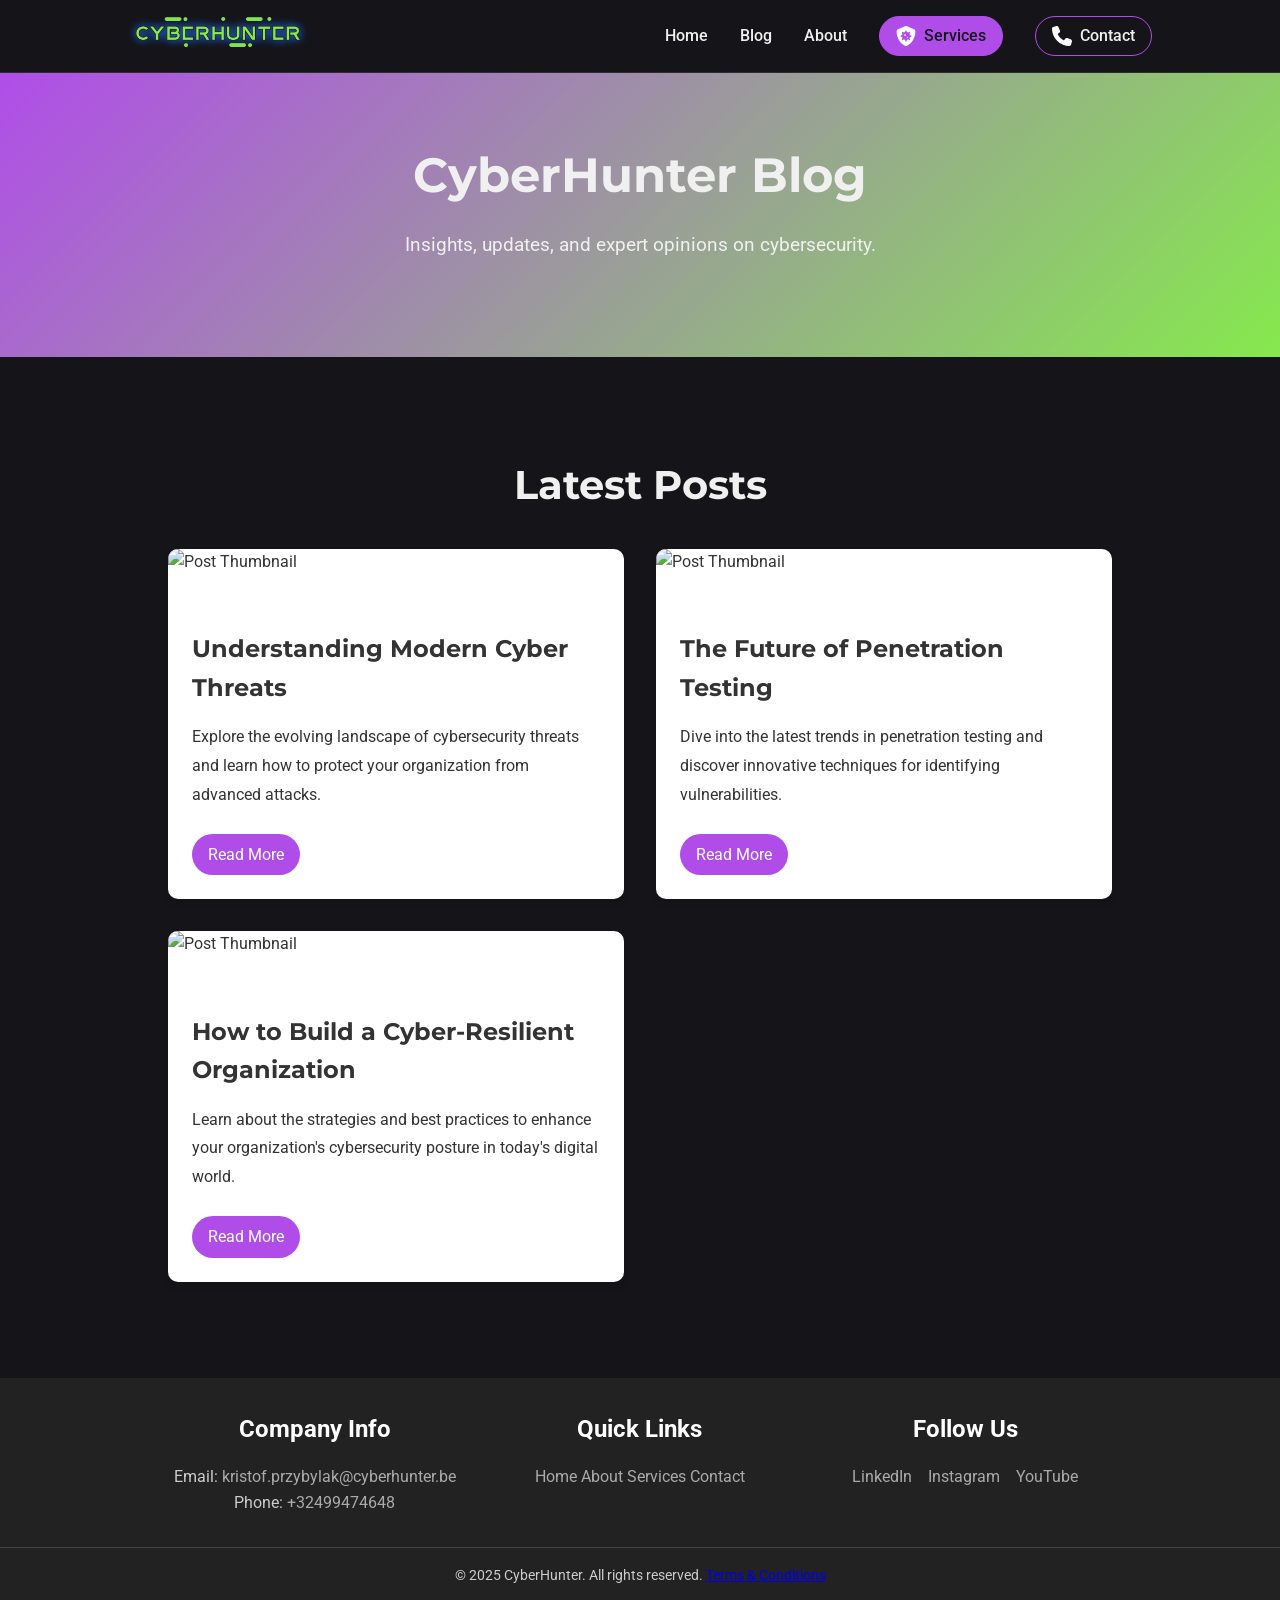
==== blog.html @ 6d6e43db "P111" ====
<!DOCTYPE html>
<html lang="en">
<head>
  <meta charset="UTF-8">
  <meta name="viewport" content="width=device-width, initial-scale=1.0">
  <title>CyberHunter Blog</title>
  <link rel="stylesheet" href="assets/css/index.css">
  <!-- Google Fonts -->
  <link rel="preconnect" href="https://fonts.googleapis.com">
  <link rel="preconnect" href="https://fonts.gstatic.com" crossorigin>
  <link href="https://fonts.googleapis.com/css2?family=Roboto:wght@300;400;500;700&family=Montserrat:wght@400;600&display=swap" rel="stylesheet">
</head>
<body>
  <header class="header">
    <nav class="navbar">
      <div class="logo">
        <img src="assets/cyberHunter.png" alt="CyberHunter Logo">
      </div>
      <ul class="nav-links">
        <li><a href="index.html">Home</a></li>
        <li><a href="blog.html">Blog</a></li>
        <li><a href="index.html#About">About</a></li>
        <li class="contact fill">
          <a href="index.html#offers">
            <img src="assets/shield-virus.svg" alt="Services Icon" class="nav-icon">
            <span>Services</span>
          </a>
        </li>
        <li class="contact">
          <a href="mailto:kristof.przybylak@cyberhunter.be">
            <img src="assets/phone.svg" alt="Contact Icon" class="nav-icon">
            <span>Contact</span>
          </a>
        </li>
      </ul>
      <div class="burger">
        <div class="line"></div>
        <div class="line"></div>
        <div class="line"></div>
      </div>
    </nav>
    <div class="hero blog-hero">
      <div class="hero-content">
        <h1>CyberHunter Blog</h1>
        <p>Insights, updates, and expert opinions on cybersecurity.</p>
      </div>
    </div>
  </header>

  <main>
    <!-- Blog Posts Section -->
    <section class="blog-posts-section">
      <div class="container">
        <h2>Latest Posts</h2>
        <div class="blog-posts-grid">
          <!-- Blog Post 1 -->
          <article class="blog-post">
            <img src="assets/blog1.jpg" alt="Post Thumbnail">
            <div class="post-content">
              <h3>Understanding Modern Cyber Threats</h3>
              <p>Explore the evolving landscape of cybersecurity threats and learn how to protect your organization from advanced attacks.</p>
              <a href="blogs/testPost.html" class="read-more">Read More</a>
            </div>
          </article>
          <!-- Blog Post 2 -->
          <article class="blog-post">
            <img src="assets/blog2.jpg" alt="Post Thumbnail">
            <div class="post-content">
              <h3>The Future of Penetration Testing</h3>
              <p>Dive into the latest trends in penetration testing and discover innovative techniques for identifying vulnerabilities.</p>
              <a href="#" class="read-more">Read More</a>
            </div>
          </article>
          <!-- Blog Post 3 -->
          <article class="blog-post">
            <img src="assets/blog3.jpg" alt="Post Thumbnail">
            <div class="post-content">
              <h3>How to Build a Cyber-Resilient Organization</h3>
              <p>Learn about the strategies and best practices to enhance your organization's cybersecurity posture in today's digital world.</p>
              <a href="#" class="read-more">Read More</a>
            </div>
          </article>
        </div>
      </div>
    </section>
  </main>

  <footer class="footer">
    <div class="container footer-container">
      <div class="footer-column">
        <h3>Company Info</h3>
        <p>Email: <a href="mailto:kristof.przybylak@cyberhunter.be">kristof.przybylak@cyberhunter.be</a></p>
        <p>Phone: <a href="tel:+32499474648">+32499474648</a></p>
      </div>
      <div class="footer-column">
        <h3>Quick Links</h3>
        <a href="index.html">Home</a>
        <a href="#About">About</a>
        <a href="#offers">Services</a>
        <a href="mailto:kristof.przybylak@cyberhunter.be">Contact</a>
      </div>
      <div class="footer-column">
        <h3>Follow Us</h3>
        <div class="social-icons">
          <a href="https://www.linkedin.com/in/kristof-przybylak-a76785127/" target="_blank">LinkedIn</a>
          <a href="https://www.instagram.com" target="_blank">Instagram</a>
          <a href="https://www.youtube.com/@CyberSquad-JoinTheSquad" target="_blank">YouTube</a>
        </div>
      </div>
    </div>
    <div class="footer-bottom">
      <p>&copy; 2025 CyberHunter. All rights reserved. <a href="#">Terms &amp; Conditions</a></p>
    </div>
  </footer>
</body>
</html>
---- assets/css/index.css ----
/* CSS Variables & Global Styles */
:root {
  --primary-bg: #151519;
  --secondary-bg: #1f1f22;
  --accent-purple: #B04DE9;
  --accent-green: #86e94d;
  --light-text: #f0f0f0;
  --dark-text: #333;
  --footer-bg: #222;
  --transition: 0.3s;
  --font-primary: 'Roboto', sans-serif;
  --font-secondary: 'Montserrat', sans-serif;
}
html, body {
  overflow-x: hidden;
}
* {
  box-sizing: border-box;
  margin: 0;
  padding: 0;
  scroll-behavior: smooth;
}

body {
  background-color: var(--primary-bg);
  font-family: var(--font-primary);
  color: var(--light-text);
  line-height: 1.6;
}

/* Navbar Styles */
.navbar {
  display: flex;
  justify-content: space-between;
  align-items: center;
  padding: 1rem 10%;
  background-color: var(--primary-bg);
  border-bottom: 1px solid rgba(255, 255, 255, 0.1);
}

.logo img {
  width: 180px;
  transition: transform 0.3s;
}

.logo img:hover {
  transform: scale(1.05);
}

.nav-links {
  list-style: none;
  display: flex;
  gap: 2rem;
  align-items: center;
}

.nav-links li a {
  display: flex;
  align-items: center;
  gap: 0.5rem;
  font-size: 1rem;
  font-weight: 500;
  text-decoration: none;
  color: var(--light-text);
  transition: color 0.3s;
}

.nav-links li a:hover {
  color: var(--accent-purple);
}

/* Stijl voor de iconen in de navbar */
.nav-links li img.nav-icon {
  width: 20px;
  height: 20px;
  object-fit: contain;
  transition: filter 0.3s;
  filter: brightness(0) invert(1);
}

.nav-links li a:hover img.nav-icon {
  filter: brightness(0) invert(0.6);
}

/* Contact Buttons */
.contact {
  border: 1px solid var(--accent-purple);
  border-radius: 30px;
  padding: 0.4rem 1rem;
}

.contact.fill {
  background-color: var(--accent-purple);
  color: var(--primary-bg);
}

.contact.fill a {
  color: var(--primary-bg);
}

.contact:hover,
.contact.fill:hover {
  background-color: var(--accent-purple);
}

/* Burger-menu (voor mobiele weergave) */
.burger {
  display: none;
  flex-direction: column;
  gap: 4px;
  cursor: pointer;
}

.burger .line {
  width: 25px;
  height: 3px;
  background: var(--light-text);
  transition: background 0.3s;
}


/* Hero Section */
.hero {
  background: linear-gradient(135deg, var(--accent-purple), var(--accent-green));
  padding: 4rem 10%;
  text-align: center;
}

.hero-content h1 {
  font-size: 3rem;
  font-family: var(--font-secondary);
  margin-bottom: 1rem;
}

.hero-content p {
  font-size: 1.2rem;
  margin-bottom: 2rem;
}

.cta-button {
  background-color: var(--light-text);
  color: var(--primary-bg);
  padding: 0.8rem 1.5rem;
  text-decoration: none;
  font-weight: 600;
  border-radius: 30px;
  transition: background-color var(--transition);
}

.cta-button:hover {
  background-color: var(--accent-purple);
}

/* Container */
.container {
  max-width: 1200px;
  margin: 0 auto;
  padding: 2rem 10%;
}

/* About Section */
.about-section {
  padding: 4rem 0;
  background-color: var(--secondary-bg);
}

.about-container {
  display: flex;
  align-items: center;
  gap: 2rem;
  flex-wrap: wrap;
}

.about-image img {
  width: 100%;
  max-width: 400px;
  border-radius: 10px;
}

.about-text {
  flex: 1;
}

.about-text h2 {
  font-size: 2.5rem;
  font-family: var(--font-secondary);
  margin-bottom: 1rem;
}

.about-text p {
  font-size: 1.1rem;
}

/* Features Section */
.features-section {
  padding: 4rem 0;
}

.features-section h2 {
  text-align: center;
  font-size: 2.5rem;
  font-family: var(--font-secondary);
  margin-bottom: 2rem;
}

.features-grid {
  display: grid;
  grid-template-columns: repeat(auto-fit, minmax(280px, 1fr));
  gap: 2rem;
}

.feature-card {
  background-color: var(--secondary-bg);
  padding: 2rem;
  border-radius: 10px;
  box-shadow: 0 4px 6px rgba(0,0,0,0.1);
  transition: transform var(--transition);
}

.feature-card:hover {
  transform: translateY(-5px);
}

.feature-card h3 {
  font-size: 1.8rem;
  margin-bottom: 1rem;
  font-family: var(--font-secondary);
  color: var(--accent-green);
}

.feature-card p {
  font-size: 1rem;
}

/* Services Section */
.services-section {
  padding: 4rem 0;
  background-color: var(--secondary-bg); /* Zorgt voor een rustige achtergrond, pas dit eventueel aan voor meer contrast */
}

.services-section h2 {
  text-align: center;
  font-size: 2.5rem;
  font-family: var(--font-secondary);
  margin-bottom: 2rem;
  color: var(--light-text);
}

.services-grid {
  display: grid;
  grid-template-columns: repeat(auto-fit, minmax(300px, 1fr));
  gap: 2rem;
}

.service-card {
  background-color: #fff;
  color: var(--dark-text);
  padding: 2rem;
  border-radius: 10px;
  box-shadow: 0 6px 12px rgba(0, 0, 0, 0.1);
  transition: transform 0.3s ease, box-shadow 0.3s ease;
}

.service-card:hover {
  transform: translateY(-10px);
  box-shadow: 0 10px 20px rgba(0, 0, 0, 0.15);
}

.service-card h3 {
  font-family: var(--font-secondary);
  font-size: 1.8rem;
  margin-bottom: 1rem;
}

.service-card p {
  font-size: 1rem;
  margin-bottom: 1rem;
  line-height: 1.5;
}

.service-card .price {
  font-weight: bold;
  margin-bottom: 1rem;
  color: var(--accent-green);
}

.contact-btn {
  display: inline-block;
  background-color: var(--accent-purple);
  color: #fff;
  padding: 0.7rem 1.2rem;
  text-decoration: none;
  border-radius: 30px;
  transition: background-color 0.3s ease;
}

.contact-btn:hover {
  background-color: var(--accent-green);
}


/* Carousel Section */
.carousel-section {
  padding: 4rem 0;
}

.swiper-container {
  width: 100%;
  padding: 2rem 0;
}

.swiper-slide {
  display: flex;
  justify-content: center;
  align-items: center;
}

.swiper-slide img {
  width: 80%;
  max-width: 200px;
  transition: transform var(--transition);
}

.swiper-slide:hover img {
  transform: scale(1.1);
}

/* Footer */
.footer {
  background-color: var(--footer-bg);
  color: #ccc;
  padding: 2rem 0;
  text-align: center;
}

.footer-container {
  display: flex;
  flex-wrap: wrap;
  justify-content: space-between;
  padding: 0 10%;
  gap: 2rem;
  margin-bottom: 2rem;
}

.footer-column {
  flex: 1;
  min-width: 200px;
}

.footer-column h3 {
  font-size: 1.5rem;
  margin-bottom: 1rem;
  color: #fff;
}

.footer-column a {
  color: #aaa;
  text-decoration: none;
  transition: color var(--transition);
}

.footer-column a:hover {
  color: var(--accent-purple);
}

.social-icons {
  display: flex;
  gap: 1rem;
  justify-content: center;
}

.footer-bottom {
  border-top: 1px solid #444;
  padding-top: 1rem;
  font-size: 0.9rem;
}

/* Responsive Styles */
@media (max-width: 768px) {
  .navbar {
    flex-direction: column;
  }
  .nav-links {
    display: none;
  }
  .burger {
    display: flex;
  }
  .about-container {
    flex-direction: column;
  }
  .footer-container {
    flex-direction: column;
    align-items: center;
  }
}


/* Operators Section */
.operators-section {
  padding: 4rem 0;
  background: linear-gradient(135deg, #1a1a1e, #23232b); /* Unieke gradient voor operators */
}

.operators-section h2 {
  text-align: center;
  font-size: 2.5rem;
  font-family: var(--font-secondary);
  margin-bottom: 2rem;
  color: var(--light-text);
}

.operators-grid {
  display: grid;
  grid-template-columns: repeat(auto-fit, minmax(250px, 1fr));
  gap: 2rem;
}

.operator-card {
  background-color: var(--secondary-bg);
  padding: 1.5rem;
  border-radius: 10px;
  text-align: center;
  transition: transform var(--transition), box-shadow var(--transition);
  box-shadow: 0 4px 6px rgba(0, 0, 0, 0.2);
}

.operator-card:hover {
  transform: translateY(-5px);
  box-shadow: 0 8px 12px rgba(0, 0, 0, 0.3);
}

.operator-card img {
  width: 120px;
  height: 120px;
  object-fit: cover;
  border-radius: 50%;
  border: 3px solid var(--accent-purple);
  margin-bottom: 1rem;
}

.operator-card h3 {
  font-size: 1.5rem;
  font-family: var(--font-secondary);
  margin-bottom: 0.5rem;
  color: var(--accent-green);
}

.operator-card p {
  font-size: 1rem;
  color: var(--light-text);
}











/* Blog Posts Section */
.blog-posts-section {
  padding: 4rem 0;
  background-color: var(--primary-bg);
}

.blog-posts-section h2 {
  text-align: center;
  font-size: 2.5rem;
  font-family: var(--font-secondary);
  margin-bottom: 2rem;
  color: var(--light-text);
}

.blog-posts-grid {
  display: grid;
  grid-template-columns: repeat(auto-fit, minmax(300px, 1fr));
  gap: 2rem;
}

.blog-post {
  background-color: #fff;
  color: var(--dark-text);
  border-radius: 10px;
  overflow: hidden;
  box-shadow: 0 4px 6px rgba(0, 0, 0, 0.1);
  transition: transform 0.3s ease;
}

.blog-post:hover {
  transform: translateY(-5px);
}

.blog-post img {
  width: 100%;
  height: auto;
  display: block;
}

.post-content {
  padding: 1.5rem;
}

.post-content h3 {
  font-family: var(--font-secondary);
  font-size: 1.8rem;
  margin-bottom: 1rem;
}

.post-content p {
  font-size: 1rem;
  margin-bottom: 1rem;
  line-height: 1.5;
}

.read-more {
  display: inline-block;
  background-color: var(--accent-purple);
  color: #fff;
  padding: 0.5rem 1rem;
  text-decoration: none;
  border-radius: 30px;
  transition: background-color 0.3s ease;
}

.read-more:hover {
  background-color: var(--accent-green);
}



/* Blog Post Template */
.blog-post-template {
  padding: 4rem 0;
  background-color: var(--primary-bg);
}

.blog-article {
  background-color: #fff;
  color: var(--dark-text);
  padding: 2rem;
  border-radius: 10px;
  box-shadow: 0 6px 12px rgba(0, 0, 0, 0.1);
  max-width: 800px;
  margin: 0 auto;
}

.post-header h2 {
  font-family: var(--font-secondary);
  font-size: 2rem;
  margin-bottom: 0.5rem;
}

.post-meta {
  font-size: 0.9rem;
  color: #777;
  margin-bottom: 1rem;
}

.post-meta .author,
.post-meta .date {
  margin-right: 1rem;
}

.post-image img {
  width: 100%;
  border-radius: 10px;
}

.post-image figcaption {
  font-size: 0.8rem;
  color: #555;
  text-align: center;
  margin-top: 0.5rem;
}

.post-content p {
  font-size: 1rem;
  line-height: 1.8;
  margin-bottom: 1.5rem;
}

.post-content h3 {
  font-family: var(--font-secondary);
  font-size: 1.5rem;
  margin-top: 2rem;
  margin-bottom: 1rem;
}

.post-footer {
  text-align: center;
  margin-top: 2rem;
}

.back-to-blog {
  color: var(--accent-purple);
  text-decoration: none;
  font-weight: bold;
  transition: color 0.3s;
}

.back-to-blog:hover {
  color: var(--accent-green);
}
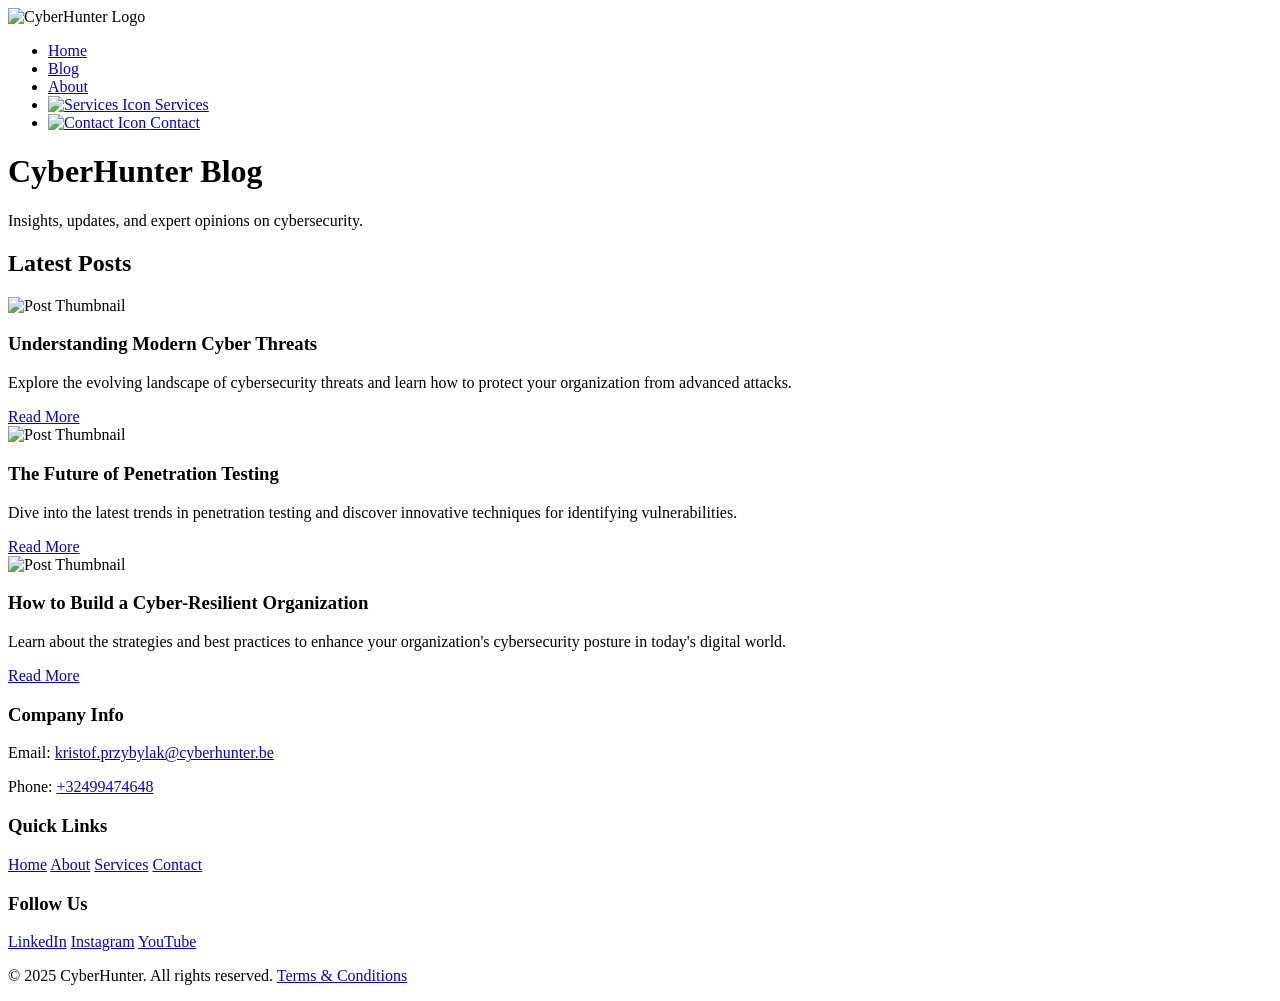
==== commit 7ea13123: "New layout and structure cleaning" ====
--- a/blog.html
+++ b/blog.html
@@ -4,7 +4,8 @@
   <meta charset="UTF-8">
   <meta name="viewport" content="width=device-width, initial-scale=1.0">
   <title>CyberHunter Blog</title>
-  <link rel="stylesheet" href="assets/css/index.css">
+  <link rel="stylesheet" href="../../cyberSquad/CyberSquad/assets/css/index.css">
+  <link rel="icon" href="../../cyberSquad/CyberSquad/assets/img/CyberHunterHeader.jpg" type="image/x-icon">
   <!-- Google Fonts -->
   <link rel="preconnect" href="https://fonts.googleapis.com">
   <link rel="preconnect" href="https://fonts.gstatic.com" crossorigin>
@@ -14,21 +15,21 @@
   <header class="header">
     <nav class="navbar">
       <div class="logo">
-        <img src="assets/cyberHunter.png" alt="CyberHunter Logo">
+        <img src="../../cyberSquad/CyberSquad/assets/img/cyberHunter.png" alt="CyberHunter Logo">
       </div>
       <ul class="nav-links">
-        <li><a href="index.html">Home</a></li>
+        <li><a href="../../cyberSquad/CyberSquad/index.html">Home</a></li>
         <li><a href="blog.html">Blog</a></li>
-        <li><a href="index.html#About">About</a></li>
+        <li><a href="../../cyberSquad/CyberSquad/index.html#About">About</a></li>
         <li class="contact fill">
-          <a href="index.html#offers">
-            <img src="assets/shield-virus.svg" alt="Services Icon" class="nav-icon">
+          <a href="../../cyberSquad/CyberSquad/index.html#offers">
+            <img src="../../cyberSquad/CyberSquad/assets/img/shield-virus.svg" alt="Services Icon" class="nav-icon">
             <span>Services</span>
           </a>
         </li>
         <li class="contact">
           <a href="mailto:kristof.przybylak@cyberhunter.be">
-            <img src="assets/phone.svg" alt="Contact Icon" class="nav-icon">
+            <img src="../../cyberSquad/CyberSquad/assets/img/phone.svg" alt="Contact Icon" class="nav-icon">
             <span>Contact</span>
           </a>
         </li>
@@ -59,7 +60,7 @@
             <div class="post-content">
               <h3>Understanding Modern Cyber Threats</h3>
               <p>Explore the evolving landscape of cybersecurity threats and learn how to protect your organization from advanced attacks.</p>
-              <a href="blogs/testPost.html" class="read-more">Read More</a>
+              <a href="../../cyberSquad/CyberSquad/blogs/testPost.html" class="read-more">Read More</a>
             </div>
           </article>
           <!-- Blog Post 2 -->
@@ -94,7 +95,7 @@
       </div>
       <div class="footer-column">
         <h3>Quick Links</h3>
-        <a href="index.html">Home</a>
+        <a href="../../cyberSquad/CyberSquad/index.html">Home</a>
         <a href="#About">About</a>
         <a href="#offers">Services</a>
         <a href="mailto:kristof.przybylak@cyberhunter.be">Contact</a>
